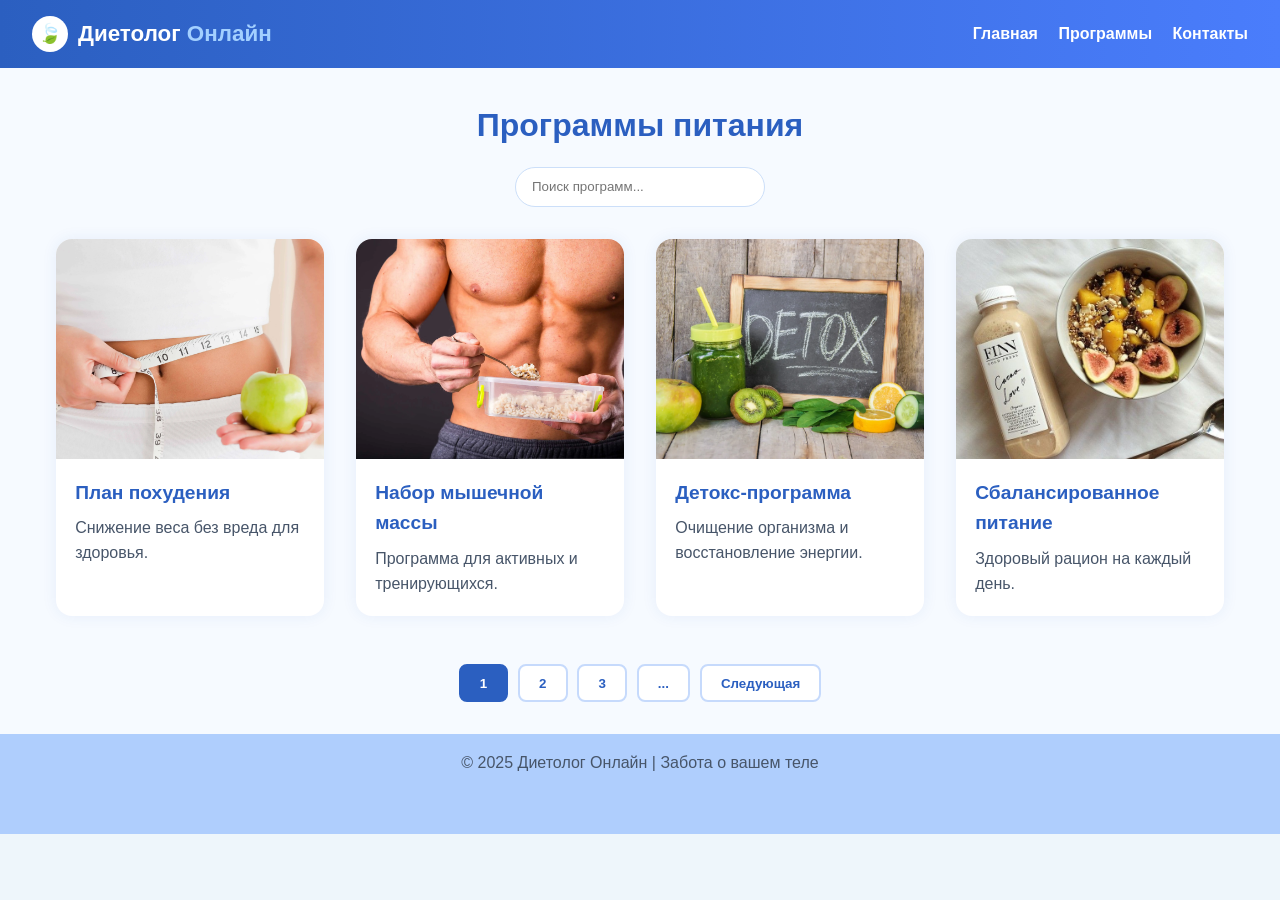
==== шаг_3/catalog.html @ 7c4a1cfd "Добавлен скрипт для главной страницы" ====
<!DOCTYPE html>
<html lang="ru">
<head>
  <meta charset="UTF-8" />
  <meta name="viewport" content="width=device-width, initial-scale=1.0"/>
  <title>Каталог программ | Диетолог Онлайн</title>
  <link rel="stylesheet" href="style.css" />
</head>
<body>
  <header class="header">
    <div class="brand">
      <div class="logo-circle">🍃</div>
      <h1>Диетолог <span>Онлайн</span></h1>
    </div>
    <nav class="nav">
      <a href="index.html">Главная</a>
      <a href="catalog.html">Программы</a>
      <a href="contact.html">Контакты</a>
    </nav>
  </header>

  <section class="catalog">
    <h2>Программы питания</h2>

    <div class="search-sort">
      <input type="text" id="searchInput" placeholder="Поиск программ..." />
    </div>

    <div class="card-grid">
      <a href="program.html" class="program-card" data-category="weight-loss">
        <img src="./images/похудение.webp" alt="Похудение" />
        <div class="card-content">
          <h3>План похудения</h3>
          <p>Снижение веса без вреда для здоровья.</p>
        </div>
      </a>

      <div class="program-card" data-category="muscle-gain">
        <img src="./images/набор массы.webp" alt="Мышцы" />
        <div class="card-content">
          <h3>Набор мышечной массы</h3>
          <p>Программа для активных и тренирующихся.</p>
        </div>
      </div>

      <div class="program-card" data-category="detox">
        <img src="./images/детокс.webp" alt="Детокс" />
        <div class="card-content">
          <h3>Детокс-программа</h3>
          <p>Очищение организма и восстановление энергии.</p>
        </div>
      </div>

      <div class="program-card" data-category="balanced">
        <img src="./images/сбаланс питание.jpg" alt="Сбалансированное" />
        <div class="card-content">
          <h3>Сбалансированное питание</h3>
          <p>Здоровый рацион на каждый день.</p>
        </div>
      </div>
    </div>

    <div class="pagination">
      <button class="page-btn active" disabled>1</button>
      <button class="page-btn">2</button>
      <button class="page-btn">3</button>
      <button class="page-btn">...</button>
      <button class="page-btn">Следующая</button>
    </div>
  </section>

  <footer class="footer">
    <p>&copy; 2025 Диетолог Онлайн | Забота о вашем теле</p>
  </footer>
</body>
</html>
---- шаг_3/style.css ----
* {
  margin: 0;
  padding: 0;
  box-sizing: border-box;
}

/*Общие*/
body {
  font-family: 'Segoe UI', sans-serif;
  background: #eef6fb;
  color: #1f2d5a;
  line-height: 1.6;
}

/*Хедер*/
.header {
  background: linear-gradient(90deg, #2b5fc0, #4a7dfc);
  color: white;
  padding: 1rem 2rem;
  display: flex;
  align-items: center;
  justify-content: space-between;
}

.brand {
  display: flex;
  align-items: center;
}

.logo-circle {
  background: white;
  color: #2b5fc0;
  width: 36px;
  height: 36px;
  border-radius: 50%;
  display: grid;
  place-items: center;
  font-size: 1.2rem;
  margin-right: 10px;
}

.brand h1 {
  font-size: 1.4rem;
}

.brand span {
  color: #a3d0ff;
}

.nav a {
  color: white;
  text-decoration: none;
  margin-left: 1rem;
  font-weight: bold;
  transition: opacity 0.3s;
}

.nav a:hover {
  opacity: 0.8;
}

/*Слайдер*/
.slider {
  position: relative;
  width: 100%;
  height: 350px;
  overflow: hidden;
  background: #d7e7ff;
}

.slides {
  position: relative;
  width: 100%;
  height: 100%;
}

.slide {
  position: absolute;
  top: 0;
  left: 0;
  width: 100%;
  height: 100%;
  opacity: 0;
  transition: opacity 0.5s ease-in-out;
}

.slide.active {
  opacity: 1;
}

.slide img {
  width: 100%;
  height: 100%;
  object-fit: cover;
  filter: brightness(70%);
  position: absolute;
  top: 0;
  left: 0;
}

.slide-caption {
  position: relative;
  z-index: 2;
  text-align: center;
  color: white;
  padding: 1rem;
}

.slide-caption h2 {
  font-size: 2.2rem;
  margin-bottom: 0.5rem;
}

.slide-caption p {
  font-size: 1.1rem;
}

.slider-btn {
  position: absolute;
  top: 50%;
  transform: translateY(-50%);
  background: rgba(0, 0, 0, 0.5);
  color: white;
  border: none;
  padding: 10px;
  cursor: pointer;
  font-size: 24px;
  z-index: 10;
}

.prev {
  left: 10px;
}

.next {
  right: 10px;
}

/*Информация*/
.features {
  padding: 2rem 7rem;
  background: white;
}

.feature {
  display: flex;
  align-items: center;
  margin-bottom: 2rem;
  background: #dde5f9;
  border-radius: 16px;
  opacity: 0;
  transform: translateY(50px);
  transition: opacity 0.5s ease, transform 0.5s ease;
}

.feature img {
  width: 280px;
  height: 240px;
  object-fit: cover;
  border-radius: 16px;
}

.feature-left {
  flex-direction: row;
}

.feature-right {
  flex-direction: row-reverse;
}

.feature .text {
  flex: 1;
  padding: 0 2rem;
}

.feature h3 {
  margin-bottom: 0.5rem;
  color: #2b5fc0;
}

/* Анимация при прокрутке */

.feature.animate {
  opacity: 1;
  transform: translateY(0);
}

/*Для каталога на 2 странице*/
.catalog {
  padding: 2rem;
  background: #f6faff;
}

.catalog h2 {
  font-size: 2rem;
  margin-bottom: 1rem;
  color: #2b5fc0;
  text-align: center;
}

.search-sort {
  text-align: center;
  margin-bottom: 2rem;
}

.search-sort input {
  padding: 0.7rem 1rem;
  width: 250px;
  border-radius: 20px;
  border: 1px solid #ccdff9;
  outline: none;
  transition: border 0.3s;
}

.search-sort input:focus {
  border-color: #2b5fc0;
}

.card-grid {
  display: grid;
  grid-template-columns: repeat(auto-fit, minmax(240px, 1fr));
  gap: 2rem;
  max-width: 1200px;
  margin: 0 auto;
  padding: 0 1rem;
}

.program-card {
  text-decoration: none;
  color: inherit;
  display: flex;
  flex-direction: column;
  background: white;
  border-radius: 16px;
  overflow: hidden;
  box-shadow: 0 0 15px rgba(43, 95, 192, 0.08);
  transition: transform 0.3s ease, box-shadow 0.3s ease;
  cursor: pointer;
}

.program-card:hover {
  transform: translateY(-6px);
  box-shadow: 0 8px 20px rgba(43, 95, 192, 0.15);
}

.program-card img {
  width: 100%;
  height: 220px;
  object-fit: cover;
}

.card-content {
  padding: 1.2rem;
}

.card-content h3,
.card-content p {
  margin: 0;
  text-decoration: none;
}

.card-content h3 {
  color: #2b5fc0;
  margin-bottom: 0.4rem;
  font-size: 1.2rem;
}

.card-content p {
  color: #475569;
  font-size: 1rem;
}

.pagination {
  display: flex;
  justify-content: center;
  align-items: center;
  gap: 0.6rem;
  margin-top: 3rem;
  flex-wrap: wrap;
}

.page-btn {
  background-color: #ffffff;
  color: #2b5fc0;
  border: 2px solid #c6dafc;
  padding: 0.6rem 1.2rem;
  border-radius: 8px;
  font-weight: bold;
  cursor: pointer;
  transition: background 0.2s ease, color 0.2s ease, transform 0.2s;
}

.page-btn:hover {
  background-color: #2b5fc0;
  color: #fff;
  transform: translateY(-2px);
}

.page-btn.active,
.page-btn:disabled {
  background-color: #2b5fc0;
  color: white;
  cursor: default;
  border-color: #2b5fc0;
}

/*Футер*/
.footer {
  background: #afcefd;
  padding: 1rem;
  text-align: center;
  color: #475569;
  height: 100px;
}
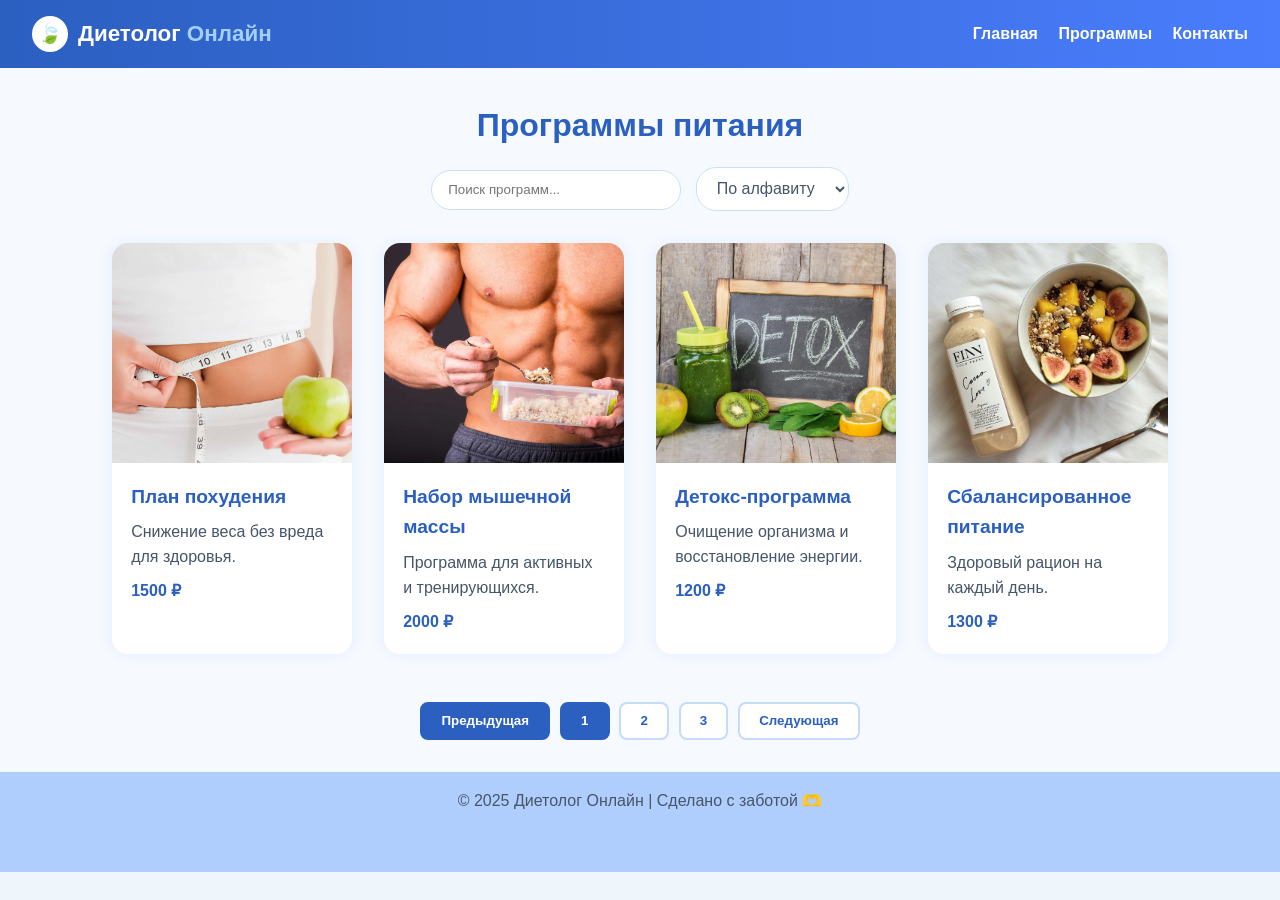
==== commit 6b381659: "Добавлен скрипт для страницы каталога" ====
--- a/шаг_3/catalog.html
+++ b/шаг_3/catalog.html
@@ -24,53 +24,133 @@
 
     <div class="search-sort">
       <input type="text" id="searchInput" placeholder="Поиск программ..." />
+      <select id="sortSelect">
+        <option value="alphabet">По алфавиту</option>
+        <option value="price-asc">По цене (↑)</option>
+        <option value="price-desc">По цене (↓)</option>
+      </select>
     </div>
 
     <div class="card-grid">
-      <a href="program.html" class="program-card" data-category="weight-loss">
+      <a href="program.html" class="program-card" data-category="weight-loss" data-price="1500">
         <img src="./images/похудение.webp" alt="Похудение" />
         <div class="card-content">
           <h3>План похудения</h3>
           <p>Снижение веса без вреда для здоровья.</p>
+          <p class="price">1500 ₽</p>
         </div>
       </a>
 
-      <div class="program-card" data-category="muscle-gain">
+      <a href="program.html" class="program-card" data-category="muscle-gain" data-price="2000">
         <img src="./images/набор массы.webp" alt="Мышцы" />
         <div class="card-content">
           <h3>Набор мышечной массы</h3>
           <p>Программа для активных и тренирующихся.</p>
+          <p class="price">2000 ₽</p>
         </div>
-      </div>
+      </a>
 
-      <div class="program-card" data-category="detox">
+      <a href="program.html" class="program-card" data-category="detox" data-price="1200">
         <img src="./images/детокс.webp" alt="Детокс" />
         <div class="card-content">
           <h3>Детокс-программа</h3>
           <p>Очищение организма и восстановление энергии.</p>
+          <p class="price">1200 ₽</p>
         </div>
-      </div>
+      </a>
 
-      <div class="program-card" data-category="balanced">
+      <a href="program.html" class="program-card" data-category="balanced" data-price="1300">
         <img src="./images/сбаланс питание.jpg" alt="Сбалансированное" />
         <div class="card-content">
           <h3>Сбалансированное питание</h3>
           <p>Здоровый рацион на каждый день.</p>
+          <p class="price">1300 ₽</p>
         </div>
-      </div>
+      </a>
+
+      <a href="program.html" class="program-card" data-category="vegan" data-price="1800">
+        <img src="./images/веган.webp" alt="Веганский план" />
+        <div class="card-content">
+          <h3>Веганский план</h3>
+          <p>Растительный рацион для здоровья.</p>
+          <p class="price">1800 ₽</p>
+        </div>
+      </a>
+
+      <a href="program.html" class="program-card" data-category="keto" data-price="2200">
+        <img src="./images/кето.webp" alt="Кето-диета" />
+        <div class="card-content">
+          <h3>Кето-диета</h3>
+          <p>Низкоуглеводный план для быстрого результата.</p>
+          <p class="price">2200 ₽</p>
+        </div>
+      </a>
+
+      <a href="program.html" class="program-card" data-category="sport" data-price="1900">
+        <img src="./images/спорт.webp" alt="Спорт-питание" />
+        <div class="card-content">
+          <h3>Спорт-питание</h3>
+          <p>Рацион для интенсивных тренировок.</p>
+          <p class="price">1900 ₽</p>
+        </div>
+      </a>
+
+      <a href="program.html" class="program-card" data-category="antistress" data-price="1400">
+        <img src="./images/антистресс.webp" alt="Антистресс-питание" />
+        <div class="card-content">
+          <h3>Антистресс-питание</h3>
+          <p>Диета для снижения стресса и улучшения настроения.</p>
+          <p class="price">1400 ₽</p>
+        </div>
+      </a>
+
+      <a href="program.html" class="program-card" data-category="kids" data-price="1100">
+        <img src="./images/детское.webp" alt="Детское питание" />
+        <div class="card-content">
+          <h3>Детское питание</h3>
+          <p>Здоровый рацион для детей.</p>
+          <p class="price">1100 ₽</p>
+        </div>
+      </a>
+
+      <a href="program.html" class="program-card" data-category="energy" data-price="1600">
+        <img src="./images/энергия.webp" alt="Питание для энергии" />
+        <div class="card-content">
+          <h3>Питание для энергии</h3>
+          <p>Рацион для повышения энергии и продуктивности.</p>
+          <p class="price">1600 ₽</p>
+        </div>
+      </a>
+
+      <a href="program.html" class="program-card" data-category="paleo" data-price="2100">
+        <img src="./images/палео.webp" alt="Палео-диета" />
+        <div class="card-content">
+          <h3>Палео-диета</h3>
+          <p>Естественное питание по принципам палео.</p>
+          <p class="price">2100 ₽</p>
+        </div>
+      </a>
+
+      <a href="program.html" class="program-card" data-category="fasting" data-price="1000">
+        <img src="./images/пост.webp" alt="Постное питание" />
+        <div class="card-content">
+          <h3>Постное питание</h3>
+          <p>Рацион для соблюдения поста.</p>
+          <p class="price">1000 ₽</p>
+        </div>
+      </a>
     </div>
 
     <div class="pagination">
       <button class="page-btn active" disabled>1</button>
       <button class="page-btn">2</button>
       <button class="page-btn">3</button>
-      <button class="page-btn">...</button>
-      <button class="page-btn">Следующая</button>
     </div>
   </section>
 
   <footer class="footer">
-    <p>&copy; 2025 Диетолог Онлайн | Забота о вашем теле</p>
+    <p>&copy; 2025 Диетолог Онлайн | Сделано с заботой 🫶</p
   </footer>
+  <script src="script_catalog.js"></script>
 </body>
 </html>
--- a/шаг_3/style.css
+++ b/шаг_3/style.css
@@ -216,13 +216,30 @@
   border-color: #2b5fc0;
 }
 
+select#sortSelect {
+  padding: 0.7rem 1rem;
+  margin-left: 10px;
+  border-radius: 20px;
+  border: 1px solid #ccdff9;
+  outline: none;
+  transition: border 0.3s;
+  background: white;
+  color: #475569;
+  font-size: 1rem;
+}
+
+select#sortSelect:focus {
+  border-color: #2b5fc0;
+}
+
 .card-grid {
   display: grid;
-  grid-template-columns: repeat(auto-fit, minmax(240px, 1fr));
+  grid-template-columns: repeat(auto-fit, minmax(240px, 240px)); /* Фиксированная ширина столбцов */
   gap: 2rem;
   max-width: 1200px;
   margin: 0 auto;
   padding: 0 1rem;
+  justify-content: center; /* Центрируем карточки */
 }
 
 .program-card {
@@ -234,8 +251,15 @@
   border-radius: 16px;
   overflow: hidden;
   box-shadow: 0 0 15px rgba(43, 95, 192, 0.08);
-  transition: transform 0.3s ease, box-shadow 0.3s ease;
-  cursor: pointer;
+  opacity: 0;
+  transform: translateY(20px);
+  transition: opacity 0.5s ease, transform 0.5s ease, box-shadow 0.3s ease;
+  width: 240px; /* Фиксированная ширина карточки */
+}
+
+.program-card.visible {
+  opacity: 1;
+  transform: translateY(0);
 }
 
 .program-card:hover {
@@ -267,6 +291,13 @@
 
 .card-content p {
   color: #475569;
+  font-size: 1rem;
+}
+
+.card-content .price {
+  margin-top: 0.5rem;
+  color: #2b5fc0;
+  font-weight: bold;
   font-size: 1rem;
 }
 
